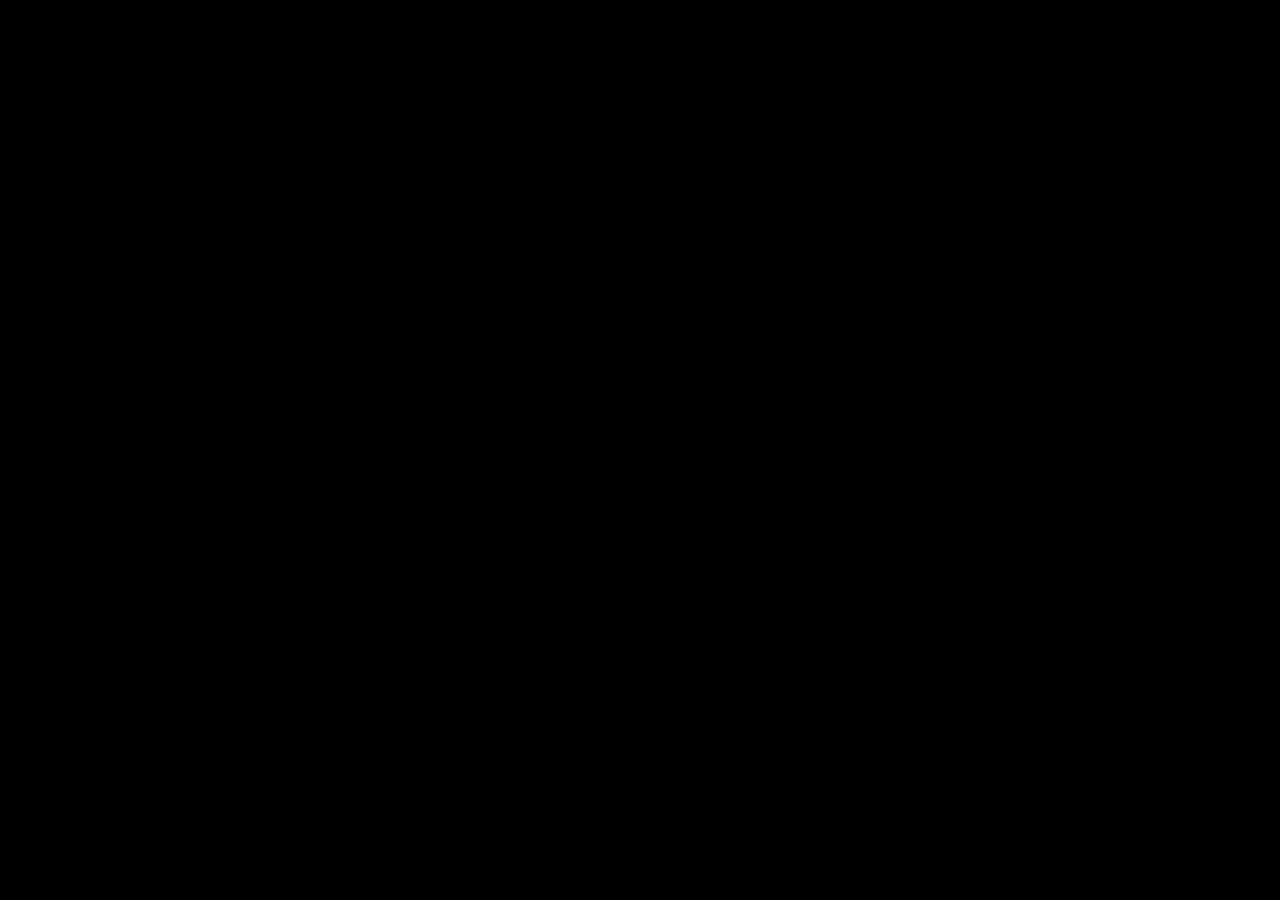
==== project_one_expanding_cards/index.html @ 1990110a "boiler plate which can be used all other projects got added" ====
<!DOCTYPE html>
<html lang="en">
<head>
    <meta charset="UTF-8">
    <meta name="viewport" content="width=device-width, initial-scale=1.0">
    <link rel="icon" type="image/x-icon" href="./images/imac.png">
    <link rel="stylesheet" href="./css/styles.css">
    <title>Expanding Cards</title>
</head>
<body>
    
    <script src="./js/index.js"></script>
</body>
</html>
---- project_one_expanding_cards/css/styles.css ----
* {
    margin: 0;
    padding: 0;
    box-sizing: border-box;
}

body {
    background-color: rgb(0, 0, 0);
}
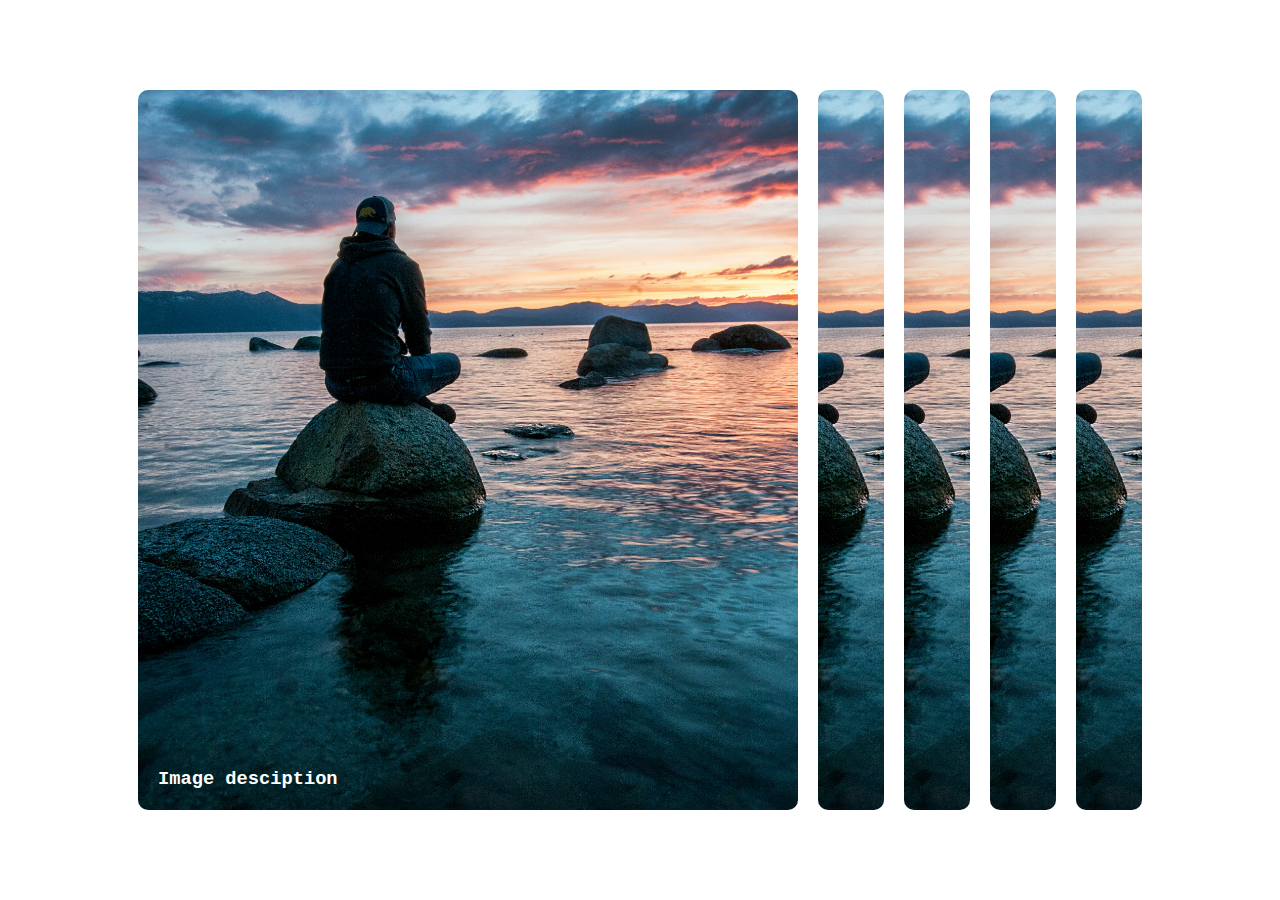
==== commit 92125c4b: "project one expanding cards is completed as at start a small confusion but its fine i guess have a r" ====
--- a/project_one_expanding_cards/index.html
+++ b/project_one_expanding_cards/index.html
@@ -8,7 +8,27 @@
     <title>Expanding Cards</title>
 </head>
 <body>
-    
+    <div class="container">
+        <div class="panel active" style="background-image: url('./images/image1.jpg');">
+            <h3>Image desciption</h3>
+        </div>
+
+        <div class="panel" style="background-image: url('./images/image1.jpg');">
+            <h3>Image desciption</h3>
+        </div>
+
+        <div class="panel" style="background-image: url('./images/image1.jpg');">
+            <h3>Image desciption</h3>
+        </div>
+
+        <div class="panel" style="background-image: url('./images/image1.jpg');">
+            <h3>Image desciption</h3>
+        </div>
+
+        <div class="panel" style="background-image: url('./images/image1.jpg');">
+            <h3>Image desciption</h3>
+        </div>
+    </div>
     <script src="./js/index.js"></script>
 </body>
 </html>--- a/project_one_expanding_cards/css/styles.css
+++ b/project_one_expanding_cards/css/styles.css
@@ -5,6 +5,58 @@
 }
 
 body {
-    background-color: rgb(0, 0, 0);
+   /* background-color: rgb(0, 0, 0); */
+   font-family: 'Courier New', Courier, monospace;
+   display: flex;
+   align-items: center;
+   justify-content: center;
+   height: 100vh;
+   overflow: hidden;
 }
 
+.container {
+    display: flex;
+    width: 80vw;
+}
+
+.panel {
+    /* background: cover center center no-repeat ; */
+    border-radius: 10px;
+    background-size: cover;
+    background-position: center;
+    background-repeat: no-repeat;
+    height: 80vh;
+    cursor: pointer;
+    color: white;
+    margin: 10px;
+    flex: 0.5;
+    position: relative;
+    transition: flex 300ms ease-in;
+}
+
+.panel.active {
+    flex: 5;
+}
+
+.panel h3 {
+    position: absolute;
+    bottom: 20px;
+    left: 20px;
+    margin: 0px;
+    opacity: 0;
+}
+
+.panel.active h3 {
+    opacity: 1;
+    transition: opacity 500ms ease-in 400ms;
+}
+
+@media (max-width: 500px) {
+    .container {
+        width: 100vw;
+    }
+
+    .panel:nth-of-type(4),.panel:nth-of-type(5) {
+        display: none;
+    }
+}